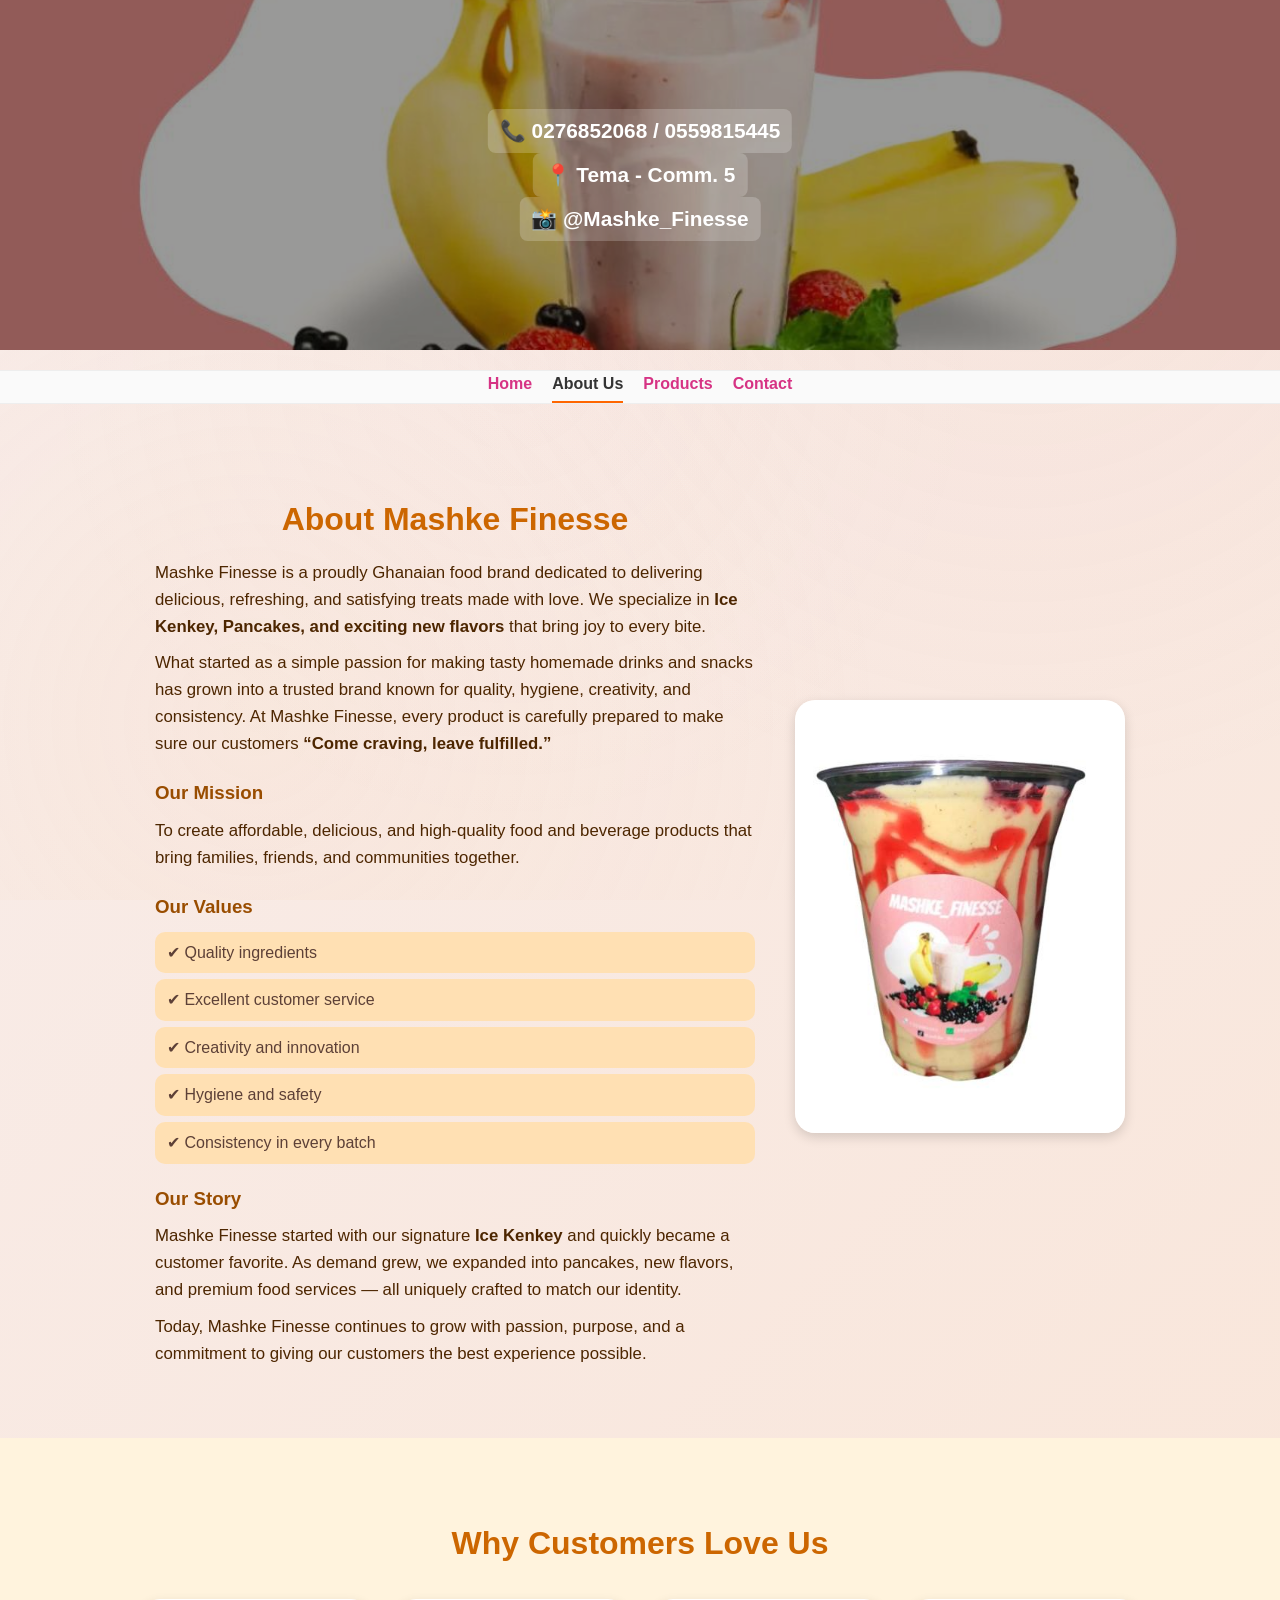
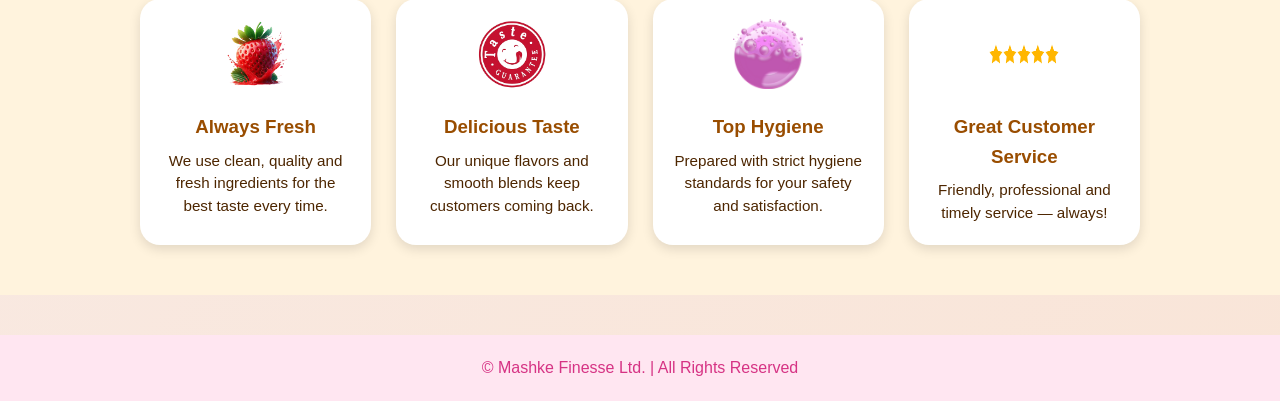
==== about.html @ 1bd8deb0 "Initial commit" ====
<!DOCTYPE html>
<html lang="en">
<head>
    <meta charset="UTF-8">
    <meta name="viewport" content="width=device-width, initial-scale=1.0">
    <title>About Us | Mashke Finesse</title>

    <link rel="stylesheet" href="style.css">
</head>

<body>

    <!-- HEADER -->
  <section class="about-banner">
    <img src="./assets/logo.jpg.jpeg" alt="Fresh Berries" class="banner-img">

    <div class="banner-overlay"></div>

    <div class="banner-content">
        <p class="contact-line">
            <span>📞 0276852068 / 0559815445</span>
        </p>
        <p class="contact-line">
            <span>📍 Tema - Comm. 5</span>
        </p>
        <p class="contact-line">
            <span>📸 @Mashke_Finesse</span>
        </p>
    </div>
</section>


    <!-- NAVIGATION -->
   <nav class="sub-nav">
    <a href="index.html">Home</a>
    <a href="about.html" class="active">About Us</a>
    <a href="products.html">Products</a>
    <a href="contact.html">Contact</a>
</nav>

    <!-- ABOUT SECTION -->
    <section class="about-container">
        <div class="about-content">
            <h2>About Mashke Finesse</h2>
            <p>
                Mashke Finesse is a proudly Ghanaian food brand dedicated to delivering 
                delicious, refreshing, and satisfying treats made with love. We specialize in 
                <strong>Ice Kenkey, Pancakes, and exciting new flavors</strong> that bring joy to every bite.
            </p>

            <p>
                What started as a simple passion for making tasty homemade drinks and snacks 
                has grown into a trusted brand known for quality, hygiene, creativity, and 
                consistency. At Mashke Finesse, every product is carefully prepared to make 
                sure our customers <strong>“Come craving, leave fulfilled.”</strong>
            </p>

            <h3>Our Mission</h3>
            <p>
                To create affordable, delicious, and high-quality food and beverage products 
                that bring families, friends, and communities together.
            </p>

            <h3>Our Values</h3>
            <ul class="value-list">
                <li>✔ Quality ingredients</li>
                <li>✔ Excellent customer service</li>
                <li>✔ Creativity and innovation</li>
                <li>✔ Hygiene and safety</li>
                <li>✔ Consistency in every batch</li>
            </ul>

            <h3>Our Story</h3>
            <p>
                Mashke Finesse started with our signature <strong>Ice Kenkey</strong> and quickly became 
                a customer favorite. As demand grew, we expanded into pancakes, new flavors, and 
                premium food services — all uniquely crafted to match our identity.
            </p>

            <p>
                Today, Mashke Finesse continues to grow with passion, purpose, and a commitment 
                to giving our customers the best experience possible.
            </p>
        </div>

        <div class="about-image">
            <img src="./assets/WhatsApp Image 2025-11-27 at 10.27.21 AM.jpeg" alt="Mashke Finesse Products">
        </div>
    </section>
    <!-- WHY CUSTOMERS LOVE US SECTION -->
<section class="love-us-section">
    <h2>Why Customers Love Us</h2>

    <div class="love-grid">

        <div class="love-card">
            <img src="./assets/ai-generated-8579206_1280-removebg-preview.png" alt="Fresh Ingredients">
            <h3>Always Fresh</h3>
            <p>We use clean, quality and fresh ingredients for the best taste every time.</p>
        </div>

        <div class="love-card">
            <img src="./assets/taste-removebg-preview.png" alt="Amazing Taste">
            <h3>Delicious Taste</h3>
            <p>Our unique flavors and smooth blends keep customers coming back.</p>
        </div>

        <div class="love-card">
            <img src="./assets/bubbles-2523011_1280.png" alt="Hygiene">
            <h3>Top Hygiene</h3>
            <p>Prepared with strict hygiene standards for your safety and satisfaction.</p>
        </div>

        <div class="love-card">
            <img src="./assets/five-stars-7292866_1280.png" alt="Good Service">
            <h3>Great Customer Service</h3>
            <p>Friendly, professional and timely service — always!</p>
        </div>

    </div>
</section>


    <!-- FOOTER -->
    <footer>
        &copy; Mashke Finesse Ltd. | All Rights Reserved
    </footer>

</body>
</html>
---- style.css ----
/* GENERAL RESET */
* {
    margin: 0;
    padding: 0;
    box-sizing: border-box;
    font-family: "Poppins", sans-serif;
}
body {
    background: #fff5f8;
    color: #333;
}

h2 {
    text-align: center;
    margin: 30px 0 20px;
    color: #d63384;
}

/* ======================
   HEADER
====================== */
.top-header {
    display: flex;
    justify-content: space-between;
    align-items: center;
    padding: 15px 5%;
    background: #fff;
    box-shadow: 0 2px 10px rgba(0,0,0,0.08);
}

.logo-area {
    display: flex;
    align-items: center;
    gap: 10px;
}

.logo {
    width: 55px;
    height: 55px;
    border-radius: 50%;
}

.top-header h1 {
    color: #d63384;
    font-size: 22px;
    font-weight: bold;
}

.search-area input {
    width: 250px;
    padding: 10px;
    border-radius: 20px;
    border: 1px solid #ffb6d9;
    background: #ffe6f1;
}

.cart-btn {
    font-size: 20px;
    background: #ffb6d9;
    padding: 8px 15px;
    border-radius: 20px;
    color: rgb(245, 238, 238);
    text-decoration: none;
}

/* ======================
   NAVIGATION
====================== */
.nav {
    display: flex;
    justify-content: center;
    gap: 25px;
    padding: 12px;
    background: #ffe6f1;
}

.nav a {
    text-decoration: none;
    font-weight: 500;
    color: #d63384;
    transition: 0.3s;
}

.nav a.active, .nav a:hover {
    font-weight: bold;
    color: #ff8000;
}

/* ======================
   HERO SECTION
====================== */
.hero {
    background: linear-gradient(to right, #ffb6d9, #ffd6e9);
    padding: 60px 5%;
    text-align: center;
    color: white;
    border-radius: 12px;
    margin: 20px 5%;
}

.hero h2 {
    font-size: 32px;
    margin-bottom: 10px;
}

.hero p {
    font-size: 18px;
    margin-bottom: 20px;
}

.btn-primary {
    display: inline-block;
    background: #04b654;
    color: #fff;
    padding: 10px 20px;
    border-radius: 25px;
    text-decoration: none;
    font-size: 16px;
    transition: 0.3s;
}

.btn-primary:hover {
    background: #048339;
}

/* ======================
   SLIDER
====================== */
.slider-section {
    margin: 40px auto;
    width: 90%;
    max-width: 900px;   
}

.swiper {
    height: 350px;     
}

.swiper-slide img {
    width: 100%;
    height: 100%;       /* image fits inside the slider */
    border-radius: 20px;
    object-fit: contain;
    background: white;   
    transition: transform 0.3s;
}

.swiper-slide img:hover {
    transform: scale(1.05);
}


/* ======================
   CATEGORY CARDS
====================== */
.categories .cat-grid {
    display: grid;
    grid-template-columns: repeat(auto-fit, minmax(120px, 1fr));
    gap: 15px;
    padding: 20px 5%;
}

.cat-card {
    background: white;
    padding: 20px;
    border-radius: 20px;
    box-shadow: 0 2px 8px rgba(0,0,0,0.1);
    text-align: center;
    color: #d63384;
    font-weight: bold;
    transition: 0.3s;
    cursor: pointer;
}

.cat-card:hover {
    transform: translateY(-5px);
    box-shadow: 0 6px 18px rgba(0,0,0,0.15);
}

/* ======================
   FEATURED PRODUCTS
====================== */
.products-grid {
    display: grid;
    grid-template-columns: repeat(auto-fit, minmax(180px, 1fr));
    gap: 25px;
    padding: 20px 5%;
}

.product-card {
    background: white;
    border-radius: 20px;
    padding: 15px;
    text-align: center;
    box-shadow: 0 2px 10px rgba(0,0,0,0.1);
    transition: transform 0.3s, box-shadow 0.3s;
}

.product-card:hover {
    transform: translateY(-5px);
    box-shadow: 0 6px 18px rgba(0,0,0,0.15);
}

.product-card h3 {
    color: #cc6600;
    margin: 10px 0;
}

.price {
    display: inline-block;
    padding: 8px 15px;
    background: #ffb84d;
    color: #4d2600;
    font-weight: 600;
    border-radius: 20px;
    margin-top: 8px;
}

.add-cart {
    margin-top: 12px;
    padding: 10px 15px;
    width: 100%;
    background: #ff279a;
    color: white;
    border: none;
    border-radius: 12px;
    cursor: pointer;
    transition: 0.3s;
}

.add-cart:hover {
    background: #e22288;
}

/* ======================
   FOOTER
====================== */
footer {
    text-align: center;
    padding: 20px;
    background: #ffe6f1;
    color: #d63384;
    margin-top: 40px;
}

/* ======================
   PRODUCTS PAGE CSS
====================== */

/* Page Title */
.page-title {
    text-align: center;
    padding: 40px 10px;
}

.page-title h2 {
    font-size: 2.2rem;
    color: #d63384;
    margin-bottom: 15px;
}

/* Product Hero Section */
.product-hero {
    text-align: center;
    padding: 40px 20px;
    background: #ffeac7;
    border-radius: 12px;
    margin: 20px 5%;
}

.product-hero h2 {
    font-size: 2rem;
    color: #cc6600;
}

.product-hero p {
    margin-top: 10px;
    color: #4d2600;
    font-size: 1.1rem;
}

/* Filter Section */
.filter-section {
    text-align: center;
    padding: 20px 5%;
}

.filter-btn {
    background: #ffd08a;
    border: none;
    padding: 10px 18px;
    border-radius: 20px;
    margin: 5px;
    font-weight: 600;
    cursor: pointer;
    transition: 0.3s;
}

.filter-btn:hover {
    background: #ffb84d;
}

.filter-btn.active {
    background: #ff9800;
    color: white;
}

/* Product Grid */
.products-grid {
    padding: 40px 5%;
    display: grid;
    grid-template-columns: repeat(auto-fit, minmax(230px, 1fr));
    gap: 30px;
    max-width: 1100px;
    margin: 0 auto;
}

.product-card {
    background: white;
    padding: 20px;
    border-radius: 20px;
    text-align: center;
    box-shadow: 0 4px 12px rgba(0,0,0,0.12);
    transition: transform 0.3s, box-shadow 0.3s;
}

.product-card:hover {
    transform: translateY(-8px);
    box-shadow: 0 6px 20px rgba(0,0,0,0.17);
}

.product-card img {
    width: 100%;
    height: 180px;
    object-fit: cover;
    border-radius: 15px;
    margin-bottom: 10px;
}

.product-card h3 {
    margin: 12px 0;
    color: #cc6600;
}

.product-card p {
    color: #4d2600;
    font-size: 0.95rem;
    line-height: 1.5;
}

.price {
    display: inline-block;
    margin-top: 10px;
    padding: 8px 15px;
    background: #ffb84d;
    border-radius: 20px;
    color: #4d2600;
    font-weight: 600;
}

.add-cart {
    margin-top: 12px;
    padding: 10px 15px;
    width: 100%;
    background: #ff279a;
    color: white;
    border: none;
    border-radius: 12px;
    cursor: pointer;
    transition: 0.3s;
}

.add-cart:hover {
    background: #e22288;
}

/* Responsive */
@media (max-width: 768px) {
    .products-grid {
        grid-template-columns: repeat(auto-fit, minmax(150px, 1fr));
    }

    .filter-btn {
        padding: 8px 14px;
    }

    .product-hero {
        padding: 30px 10px;
    }
}

/* ABOUT PAGE */
.about-container {
    padding: 40px 20px;
    display: flex;
    flex-wrap: wrap;
    align-items: center;
    justify-content: center;
    gap: 40px;
}

.about-content {
    max-width: 600px;
}

.about-content h2 {
    font-size: 2rem;
    color: #cc6600;
    margin-bottom: 15px;
}

.about-content h3 {
    margin-top: 20px;
    color: #994d00;
}

.about-content p {
    margin: 10px 0;
    line-height: 1.6;
    color: #4d2600;
    font-size: 1.05rem;
}

.value-list {
    list-style: none;
    margin: 10px 0 20px;
}

.value-list li {
    background: #ffe0b3;
    padding: 8px 12px;
    border-radius: 10px;
    margin: 6px 0;
    font-weight: 500;
}

.about-image img {
    width: 330px;
    border-radius: 20px;
    box-shadow: 0 4px 12px rgba(0,0,0,0.15);
}

@media (max-width: 768px) {
    .about-container {
        flex-direction: column;
        text-align: center;
    }

    .about-image img {
        width: 90%;
    }
}

/* Active Navigation */
nav ul li a.active {
    color: #e67e22;
    border-bottom: 2px solid #e67e22;
    padding-bottom: 3px;
}
/* WHY CUSTOMERS LOVE US */
.love-us-section {
    text-align: center;
    padding: 50px 20px;
    background: #fff3dd;
    margin-top: 20px;
}

.love-us-section h2 {
    font-size: 2rem;
    color: #cc6600;
    margin-bottom: 30px;
}

.love-grid {
    display: grid;
    grid-template-columns: repeat(auto-fit, minmax(220px, 1fr));
    gap: 25px;
    max-width: 1000px;
    margin: 0 auto;
}

.love-card {
    background: white;
    padding: 20px;
    border-radius: 20px;
    box-shadow: 0 4px 12px rgba(0,0,0,0.12);
    transition: 0.3s ease;
}

.love-card:hover {
    transform: translateY(-8px);
    box-shadow: 0 6px 18px rgba(0,0,0,0.15);
}

.love-card img {
    width: 70px;
    height: 70px;
    margin-bottom: 15px;
}

.love-card h3 {
    color: #994d00;
    margin-bottom: 8px;
}

.love-card p {
    color: #4d2600;
    font-size: 0.95rem;
    line-height: 1.5;
}

@media (max-width: 768px) {
    .love-card {
        padding: 18px;
    }
}
/* PRODUCTS PAGE */
.product-hero {
    text-align: center;
    padding: 40px 20px;
    background: #ffeac7;
}

.product-hero h2 {
    font-size: 2rem;
    color: #cc6600;
}

.product-hero p {
    margin-top: 10px;
    color: #4d2600;
    font-size: 1.1rem;
}

.product-card {
    background: white;
    padding: 20px;
    border-radius: 20px;
    text-align: center;
    box-shadow: 0 4px 12px rgba(0,0,0,0.12);
    transition: 0.3s ease;
}

.product-card:hover {
    transform: translateY(-8px);
    box-shadow: 0 6px 20px rgba(0,0,0,0.17);
}

.product-card img {
    width: 100%;
    height: 180px;
    object-fit: cover;
    border-radius: 15px;
}

.product-card h3 {
    margin: 12px 0;
    color: #cc6600;
}

.product-card p {
    color: #4d2600;
    font-size: 0.95rem;
    line-height: 1.5;
}

.price {
    display: inline-block;
    margin-top: 12px;
    padding: 8px 15px;
    background: #ffb84d;
    border-radius: 20px;
    color: #4d2600;
    font-weight: 600;
}
/* FILTER SECTION */
.filter-section {
    text-align: center;
    padding: 20px;
}

.filter-btn {
    background: #ffd08a;
    border: none;
    padding: 10px 18px;
    border-radius: 20px;
    margin: 5px;
    font-weight: 600;
    cursor: pointer;
    transition: 0.3s;
}

.filter-btn:hover {
    background: #ffb84d;
}

.filter-btn.active {
    background: #ff9800;
    color: white;
}

/* ORDER BUTTON */
.order-btn {
    display: inline-block;
    margin-top: 15px;
    padding: 10px 15px;
    background: #25D366;
    color: white;
    font-weight: 600;
    text-decoration: none;
    border-radius: 20px;
    transition: 0.3s ease;
}

.order-btn:hover {
    background: #1da851;
}
/* Page Title */
.page-title {
    text-align: center;
    padding: 40px 10px;
}

.page-title h2 {
    font-size: 2.2rem;
    margin-bottom: 10px;
}

/* Product Sections */
.product-section {
    width: 90%;
    max-width: 1000px;
    margin: 40px auto;
}

.product-section h3 {
    text-align: center;
    margin-bottom: 25px;
    font-size: 1.8rem;
}

/* Grid */
.product-grid {
    display: grid;
    grid-template-columns: repeat(auto-fit, minmax(220px, 1fr));
    gap: 25px;
}

/* Product Card */
.product-card {
    background: white;
    border-radius: 12px;
    padding: 15px;
    text-align: center;
    box-shadow: 0 4px 10px rgba(0,0,0,0.1);
    transition: transform .2s ease;
}

.product-card:hover {
    transform: translateY(-8px);
}

.product-card img {
    width: 100%;
    border-radius: 10px;
    height: 200px;
    object-fit: cover;
}

/* Coming Soon */
.future {
    text-align: center;
}

.future ul {
    list-style: none;
    padding: 0;
}

.future li {
    font-size: 1.1rem;
    margin: 5px 0;
}
/* Contact Page */
/* CONTACT PAGE HEADER — LOGO SECTION */
.logo-section {
    display: flex;
    align-items: center;
    justify-content: center;
    gap: 15px;
    padding: 25px 0 15px;
    background: #fff;
}

.logo-section img.round-photo {
    width: 65px;
    height: 65px;
    border-radius: 50%;
    object-fit: cover;
    border: 2px solid #e67e22;  /* soft orange border */
}

.logo-section h1 {
    font-size: 28px;
    font-weight: 700;
    color: #333;
    letter-spacing: 1px;
    text-transform: uppercase;
    margin: 0;
}

/* NAVIGATION */
nav {
    background: #fafafa;
    border-top: 1px solid #eee;
    border-bottom: 1px solid #eee;
}

nav ul {
    display: flex;
    justify-content: center;
    gap: 30px;
    list-style: none;
    padding: 12px 0;
    margin: 0;
}

nav ul li a {
    text-decoration: none;
    font-size: 16px;
    font-weight: 600;
    color: #555;
    transition: 0.3s ease;
}

/* Hover */
nav ul li a:hover {
    color: #e67e22;
}

/* Active link (contact page) */
.contact-header {
    text-align: center;
    padding: 40px 20px;
}

.contact-header h2 {
    font-size: 2rem;
}

.contact-container {
    width: 90%;
    max-width: 1000px;
    margin: auto;
    display: grid;
    grid-template-columns: repeat(auto-fit, minmax(300px, 1fr));
    gap: 30px;
    padding: 20px 0;
}

.contact-info {
    background: #fff;
    padding: 20px;
    border-radius: 12px;
    box-shadow: 0 4px 10px rgba(0,0,0,0.08);
}

.contact-info h3 {
    margin-bottom: 15px;
}

.contact-info p {
    margin: 8px 0;
}

/* Contact Form */
.contact-form {
    background: #fff;
    padding: 20px;
    border-radius: 12px;
    box-shadow: 0 4px 10px rgba(0,0,0,0.08);
}

.contact-hero {
    text-align: center;
    font-size: 1rem;
    margin-bottom: 20px;
    font-weight: 600;
}


.contact-form form input,
.contact-form form textarea {
    width: 100%;
    padding: 12px;
    margin-bottom: 15px;
    border-radius: 8px;
    border: 1px solid #ddd;
    font-size: 1rem;
}

.contact-form textarea {
    height: 120px;
    resize: none;
}

.contact-form button {
    background: #ff9f43;
    border: none;
    padding: 12px 20px;
    width: 100%;
    border-radius: 8px;
    font-size: 1.1rem;
    color: white;
    cursor: pointer;
    transition: .3s ease;
}

.contact-form button:hover {
    background: #ff7f00;
}

/* Map */
.map-section img {
    width: 90%;
    max-width: 800px;
    border-radius: 12px;
    box-shadow: 0 4px 10px rgba(0,0,0,0.1);
}

/* Map */
/* MAP SECTION */
/* MAP SECTION STYLES */
.map-section {
    padding: 50px 20px;
    background-color: #f9f9f9;
    text-align: center;
}

.map-section h2 {
    font-size: 2rem;
    margin-bottom: 30px;
    color: #1a1a1a;
}

.map-container {
    display: flex;
    flex-wrap: wrap;
    justify-content: center;
    gap: 20px;
    align-items: flex-start;
}

.map-wrapper {
    flex: 1 1 600px;
    min-width: 300px;
    max-width: 700px;
    height: 450px;
    border: 2px solid #FFD700; /* your brand color */
    border-radius: 10px;
    overflow: hidden;
}

.map-wrapper iframe {
    width: 100%;
    height: 100%;
    border: 0;
}

.map-info {
    flex: 1 1 250px;
    min-width: 200px;
    text-align: left;
}

.map-info p {
    font-size: 1.1rem;
    margin-bottom: 15px;
}

.directions-btn {
    display: inline-block;
    padding: 12px 25px;
    background-color: #FFD700; /* brand color */
    color: #000;
    text-decoration: none;
    font-weight: bold;
    border-radius: 8px;
    transition: background-color 0.3s ease;
}

.directions-btn:hover {
    background-color: #e6b800;
}

/* MOBILE ADJUSTMENTS */
@media (max-width: 768px) {
    .map-container {
        flex-direction: column;
        align-items: center;
    }

    .map-info {
        text-align: center;
    }
}

/* Footer Social Icons */
.footer-container {
    display: flex;
    justify-content: space-between;
    align-items: center;
    padding: 15px 20px;
    flex-wrap: wrap;
}

.social-icons {
    display: flex;
    gap: 15px;
}

.social-icons a {
    display: flex;
    align-items: center;
    justify-content: center;
    width: 38px;
    height: 38px;
    background: #fff;
    border-radius: 50%;
    box-shadow: 0px 2px 6px rgba(0,0,0,0.15);
    transition: 0.3s ease;
}

.social-icons a img {
    width: 20px;
    height: 20px;
    object-fit: contain;
}

/* Hover Effects */
.social-icons a:hover {
    transform: translateY(-4px);
    box-shadow: 0px 4px 12px rgba(0,0,0,0.2);
}
.order-page {
    max-width: 1200px;
    margin: auto;
    padding: 30px;
}

.order-title {
    text-align: center;
    font-size: 2rem;
    margin-bottom: 20px;
}
.product-card {
    background: #fff;
    padding: 15px;
    border-radius: 15px;
    text-align: center;
    box-shadow: 0 4px 10px rgba(0,0,0,0.1);
    transition: 0.3s;
}

.product-card:hover {
    transform: translateY(-5px);
}

.product-card img {
    width: 100%;
    height: 180px;
    object-fit: contain;
}

.price {
    font-weight: bold;
    margin: 10px 0;
}

.add-btn {
    padding: 10px;
    width: 100%;
    background: #ff279a; /* brand pink */
    color: white;
    border: none;
    border-radius: 8px;
    cursor: pointer;
}

.add-btn:hover {
    background: #e22288;
}

/* Cart */
body {
    font-family: Arial, sans-serif;
    margin: 0;
    padding: 0;
    background: #f9f9f9;
}

.top-header {
    display: flex;
    justify-content: space-between;
    align-items: center;
    padding: 10px 20px;
    background: #fff;
    box-shadow: 0 2px 5px rgba(0,0,0,0.1);
}

.logo-area1{
    display: flex;
    align-items: center;
    gap: 10px;
}
.logo-area1 h1 {
    font-size: 22px;
    font-weight: 700;
    color: #d63384;
}

.btn-primary {
    background: #4CAF50;
    color: white;
    padding: 8px 16px;
    text-decoration: none;
    border-radius: 5px;
    transition: 0.3s;
}

.btn-primary:hover {
    background: #45a049;
}

.cart-section {
    max-width: 800px;
    margin: 30px auto;
    background: #fff;
    padding: 20px;
    border-radius: 8px;
}

.cart-item {
    display: flex;
    align-items: center;
    margin-bottom: 15px;
    border-bottom: 1px solid #ddd;
    padding-bottom: 10px;
}

.cart-item img {
    width: 100px;
    border-radius: 5px;
}

.cart-item-details {
    flex: 1;
    margin-left: 15px;
}

.cart-item-details h4 {
    margin: 0 0 5px 0;
}

.quantity-controls {
    display: flex;
    align-items: center;
    gap: 10px;
    margin: 10px 0;
}

.quantity-controls button {
    padding: 5px 10px;
    cursor: pointer;
}

.remove {
    background: #f44336;
    color: white;
    border: none;
    padding: 5px 10px;
    border-radius: 5px;
    cursor: pointer;
}

.remove:hover {
    background: #d32f2f;
}

.cart-total {
    text-align: right;
    margin-top: 20px;
}
.about-banner {
    position: relative;
    width: 100%;
    height: 350px;
    overflow: hidden;
}

.banner-img {
    width: 100%;
    height: 100%;
    object-fit: cover;
}

.banner-overlay {
    position: absolute;
    top: 0;
    left: 0;
    width: 100%;
    height: 100%;
    background: rgba(0,0,0,0.4); 
}

.banner-content {
    position: absolute;
    top: 50%;
    left: 50%;
    transform: translate(-50%, -50%);
    color: white;
    text-align: center;
    font-size: 1.3rem;
    font-weight: 600;
    line-height: 2rem;
}

.banner-content span {
    background: rgba(255,255,255,0.2);
    padding: 6px 12px;
    border-radius: 8px;
    display: inline-block;
}
.sub-nav {
    display: flex;
    justify-content: center;
    gap: 20px;
    margin: 20px 0;
}

.sub-nav a {
    text-decoration: none;
    color: #d63384;
    font-weight: 600;
    padding-bottom: 4px;
    border-bottom: 2px solid transparent;
    transition: 0.3s;
}

.sub-nav a:hover, 
.sub-nav .active {
    border-bottom: 2px solid #ff6600;
    color: #333;
}
/* style.css */
:root {
    --powder-blush: #e8a598ff;
    --powder-blush-2: #ffb5a7ff;
    --powder-blush-3: #fec5bbff;
    --almond-silk: #fcd5ceff;
    --soft-blush: #fae1ddff;
    --seashell: #f8edebff;
    --powder-petal: #f9e5d8ff;
    --powder-petal-2: #f9dcc4ff;
    --soft-apricot: #fcd2afff;
    --peach-glow: #fec89aff;
    --text-dark: #5d4037;
    --text-medium: #8d6e63;
    --text-light: #a1887f;
    --shadow-light: rgba(232, 165, 152, 0.1);
    --shadow-medium: rgba(232, 165, 152, 0.2);
    --shadow-dark: rgba(232, 165, 152, 0.3);
}

* {
    margin: 0;
    padding: 0;
    box-sizing: border-box;
}

body {
    font-family: 'Inter', sans-serif;
    background: linear-gradient(135deg, var(--seashell) 0%, var(--powder-petal) 100%);
    color: var(--text-dark);
    line-height: 1.6;
    min-height: 100vh;
    position: relative;
    overflow-x: hidden;
}

body::before {
    content: '';
    position: fixed;
    top: 0;
    left: 0;
    right: 0;
    bottom: 0;
    background: 
        radial-gradient(circle at 20% 80%, rgba(254, 202, 154, 0.1) 0%, transparent 50%),
        radial-gradient(circle at 80% 20%, rgba(232, 165, 152, 0.08) 0%, transparent 50%),
        radial-gradient(circle at 40% 40%, rgba(250, 225, 221, 0.05) 0%, transparent 50%);
    pointer-events: none;
    z-index: -1;
}

/* Header Styles */
.header {
    background: linear-gradient(135deg, var(--powder-blush) 0%, var(--powder-blush-2) 100%);
    color: white;
    padding: 1.5rem 2rem;
    box-shadow: 0 4px 20px rgba(0, 0, 0, 0.08);
    text-align: center;
}

.header h1 {
    font-weight: 600;
    font-size: 1.8rem;
    letter-spacing: -0.5px;
    text-shadow: 0 2px 4px rgba(0, 0, 0, 0.1);
}

/* Main Cart Container */
.cart-page {
    max-width: 800px;
    margin: 3rem auto;
    padding: 0 2rem;
    position: relative;
}

/* Continue Shopping Link */
.back-to-shop {
    display: inline-flex;
    align-items: center;
    gap: 0.5rem;
    color: var(--text-medium);
    text-decoration: none;
    font-weight: 500;
    margin-bottom: 2rem;
    padding: 0.75rem 1.5rem;
    border-radius: 50px;
    transition: all 0.3s ease;
    background: rgba(255, 255, 255, 0.95);
    box-shadow: 0 2px 15px var(--shadow-light);
    border: 1px solid rgba(232, 165, 152, 0.2);
    backdrop-filter: blur(10px);
}

.back-to-shop:hover {
    color: var(--powder-blush);
    background: white;
    transform: translateX(-5px);
    box-shadow: 0 4px 20px var(--shadow-medium);
    border-color: var(--powder-blush-3);
}

.back-to-shop::before {
    content: "←";
    font-size: 1.1rem;
    color: var(--powder-blush);
    font-weight: 600;
}

/* Cart Header */
.cart-header {
    text-align: center;
    margin-bottom: 3rem;
    position: relative;
}

.cart-header h2 {
    font-size: 2.2rem;
    font-weight: 600;
    margin-bottom: 1rem;
    color: var(--text-dark);
    background: linear-gradient(135deg, var(--text-dark) 0%, var(--powder-blush) 100%);
    -webkit-background-clip: text;
    -webkit-text-fill-color: transparent;
    background-clip: text;
}

.cart-status {
    display: inline-flex;
    align-items: center;
    gap: 0.5rem;
    background: rgba(255, 255, 255, 0.9);
    padding: 0.6rem 1.5rem;
    border-radius: 50px;
    font-size: 0.95rem;
    font-weight: 500;
    color: var(--powder-blush);
    border: 1px solid rgba(232, 165, 152, 0.3);
    backdrop-filter: blur(5px);
}

.cart-status::before {
    content: "📌";
    font-size: 1rem;
}

/* Separator */
.cart-header::after {
    content: "";
    display: block;
    width: 150px;
    height: 2px;
    background: linear-gradient(90deg, transparent, var(--powder-blush-3), transparent);
    margin: 2rem auto 0;
}

/* Empty Cart State */
.empty-cart-state {
    background: rgba(255, 255, 255, 0.95);
    border-radius: 20px;
    padding: 4rem 3rem;
    text-align: center;
    box-shadow: 0 8px 40px var(--shadow-light);
    margin: 3rem 0;
    border: 1px solid rgba(232, 165, 152, 0.15);
    backdrop-filter: blur(10px);
    animation: fadeIn 0.8s ease;
}

.empty-cart-icon {
    width: 100px;
    height: 100px;
    background: linear-gradient(135deg, var(--soft-blush) 0%, var(--powder-blush-3) 100%);
    border-radius: 50%;
    display: flex;
    align-items: center;
    justify-content: center;
    margin: 0 auto 2rem;
    box-shadow: 0 8px 25px rgba(232, 165, 152, 0.25);
}

.empty-cart-icon i {
    font-size: 2.5rem;
    color: white;
    filter: drop-shadow(0 2px 4px rgba(0, 0, 0, 0.1));
}

.empty-cart-state h3 {
    font-size: 1.8rem;
    font-weight: 600;
    margin-bottom: 1rem;
    color: var(--text-dark);
}

.empty-cart-state p {
    color: var(--text-medium);
    max-width: 400px;
    margin: 0 auto 3rem;
    font-size: 1.05rem;
    line-height: 1.7;
}

/* Total Container */
.total-container {
    background: rgba(255, 255, 255, 0.95);
    padding: 2rem 2.5rem;
    border-radius: 20px;
    margin: 2.5rem 0;
    box-shadow: 0 8px 30px var(--shadow-light);
    border: 1px solid rgba(232, 165, 152, 0.15);
    backdrop-filter: blur(10px);
    display: flex;
    justify-content: space-between;
    align-items: center;
    position: relative;
    overflow: hidden;
}

.total-container::before {
    content: "";
    position: absolute;
    top: 0;
    left: 0;
    width: 5px;
    height: 100%;
    background: linear-gradient(to bottom, var(--powder-blush), var(--soft-apricot));
}

.total-label {
    font-size: 1.2rem;
    color: var(--text-medium);
    font-weight: 500;
}

.total-amount {
    font-size: 2.5rem;
    font-weight: 700;
    color: var(--powder-blush);
    display: flex;
    align-items: baseline;
    text-shadow: 0 2px 4px rgba(0, 0, 0, 0.05);
}

.total-amount::before {
    content: "GHS ";
    font-size: 1.5rem;
    font-weight: 500;
    color: var(--text-light);
    margin-right: 0.3rem;
}

.total-amount span {
    font-size: 1.5rem;
    color: var(--text-light);
    font-weight: 400;
}

/* Checkout Button */
.checkout-btn-container {
    margin: 2.5rem 0;
}

.checkout-btn {
    width: 100%;
    background: linear-gradient(135deg, var(--powder-blush) 0%, var(--soft-apricot) 100%);
    color: white;
    border: none;
    padding: 1.5rem;
    font-size: 1.1rem;
    font-weight: 600;
    border-radius: 15px;
    cursor: pointer;
    transition: all 0.4s cubic-bezier(0.175, 0.885, 0.32, 1.275);
    display: flex;
    align-items: center;
    justify-content: center;
    gap: 1rem;
    letter-spacing: 0.5px;
    box-shadow: 0 8px 30px rgba(232, 165, 152, 0.3);
    text-shadow: 0 1px 2px rgba(0, 0, 0, 0.1);
    position: relative;
    overflow: hidden;
}

.checkout-btn::before {
    content: '';
    position: absolute;
    top: 0;
    left: -100%;
    width: 100%;
    height: 100%;
    background: linear-gradient(90deg, transparent, rgba(255, 255, 255, 0.3), transparent);
    transition: 0.5s;
}

.checkout-btn:hover::before {
    left: 100%;
}

.checkout-btn:hover {
    transform: translateY(-3px);
    box-shadow: 0 12px 40px rgba(232, 165, 152, 0.4);
    background: linear-gradient(135deg, var(--powder-blush-2) 0%, var(--peach-glow) 100%);
}

.checkout-btn:active {
    transform: translateY(-1px);
    box-shadow: 0 4px 20px rgba(232, 165, 152, 0.3);
}

.checkout-btn .icon {
    font-size: 1.3rem;
    transition: transform 0.3s ease;
    display: inline-block;
}

.checkout-btn:hover .icon {
    transform: translateX(6px);
}

/* Brand Watermark */
.brand-watermark {
    text-align: center;
    margin-top: 4rem;
    padding-top: 2.5rem;
    color: var(--powder-blush-3);
    font-size: 1.1rem;
    font-weight: 300;
    letter-spacing: 3px;
    position: relative;
    opacity: 0.8;
    text-transform: uppercase;
}

.brand-watermark::before {
    content: "";
    position: absolute;
    top: 0;
    left: 50%;
    transform: translateX(-50%);
    width: 120px;
    height: 2px;
    background: linear-gradient(90deg, transparent, var(--powder-blush-3), transparent);
}

/* Animation */
@keyframes fadeIn {
    from {
        opacity: 0;
        transform: translateY(30px);
    }
    to {
        opacity: 1;
        transform: translateY(0);
    }
}

/* Responsive Design */
@media (max-width: 768px) {
    .cart-page {
        padding: 0 1.5rem;
        margin: 2rem auto;
    }
    
    .header {
        padding: 1.25rem 1.5rem;
    }
    
    .header h1 {
        font-size: 1.5rem;
    }
    
    .cart-header h2 {
        font-size: 1.8rem;
    }
    
    .empty-cart-state {
        padding: 3rem 2rem;
        margin: 2rem 0;
        border-radius: 15px;
    }
    
    .empty-cart-icon {
        width: 80px;
        height: 80px;
    }
    
    .empty-cart-icon i {
        font-size: 2rem;
    }
    
    .empty-cart-state h3 {
        font-size: 1.5rem;
    }
    
    .total-container {
        padding: 1.75rem;
        flex-direction: column;
        gap: 1rem;
        align-items: flex-start;
        border-radius: 15px;
    }
    
    .total-amount {
        font-size: 2rem;
    }
    
    .checkout-btn {
        padding: 1.25rem;
        font-size: 1rem;
        border-radius: 12px;
    }
}

@media (max-width: 480px) {
    .cart-page {
        padding: 0 1rem;
    }
    
    .back-to-shop {
        padding: 0.6rem 1.25rem;
        font-size: 0.95rem;
    }
    
    .cart-header h2 {
        font-size: 1.6rem;
    }
    
    .cart-status {
        padding: 0.5rem 1.25rem;
        font-size: 0.9rem;
    }
    
    .empty-cart-state {
        padding: 2.5rem 1.5rem;
    }
    
    .empty-cart-state p {
        font-size: 1rem;
    }
    
    .total-amount {
        font-size: 1.8rem;
    }
    
    .checkout-btn {
        padding: 1.1rem;
    }
    
    .brand-watermark {
        font-size: 1rem;
        color:#ddd;
        letter-spacing: 2px;
        padding-top: 2rem;
    }
    
    .brand-watermark::before {
        width: 80px;
    }
}

/* Tablet-specific adjustments */
@media (min-width: 769px) and (max-width: 1024px) {
    .cart-page {
        max-width: 700px;
    }
}
/* Cart Items Styles */
.cart-items {
    display: none;
}


.cart-item-image {
    width: 80px;
    height: 80px;
    object-fit: cover;
    border-radius: 10px;
    border: 2px solid var(--almond-silk);
}

.cart-item-details {
    flex: 1;
}

.cart-item-name {
    font-weight: 600;
    color: var(--text-dark);
    margin-bottom: 0.5rem;
    font-size: 1.1rem;
}

.cart-item-price {
    color: var(--powder-blush);
    font-weight: 500;
    font-size: 1.1rem;
}

.quantity-controls {
    display: flex;
    align-items: center;
    gap: 0.75rem;
    background: rgba(255, 255, 255, 0.9);
    padding: 0.5rem 1rem;
    border-radius: 50px;
    border: 1px solid rgba(232, 165, 152, 0.2);
}

.quantity-btn {
    background: var(--soft-blush);
    border: none;
    width: 30px;
    height: 30px;
    border-radius: 50%;
    display: flex;
    align-items: center;
    justify-content: center;
    cursor: pointer;
    color: var(--powder-blush);
    font-size: 1.2rem;
    font-weight: 600;
    transition: all 0.2s ease;
}

.quantity-btn:hover {
    background: var(--powder-blush-2);
    color: white;
    transform: scale(1.1);
}

.quantity-value {
    font-weight: 600;
    color: var(--text-dark);
    min-width: 30px;
    text-align: center;
}

.cart-item-total {
    font-weight: 700;
    color: var(--powder-blush);
    font-size: 1.2rem;
    min-width: 100px;
    text-align: right;
}

.remove-item {
    background: linear-gradient(135deg, #ffb5a7, #fec89a);
    color: white;
    border: none;
    padding: 0.5rem 1.25rem;
    border-radius: 50px;
    cursor: pointer;
    font-weight: 500;
    font-size: 0.9rem;
    transition: all 0.3s ease;
}

.remove-item:hover {
    background: linear-gradient(135deg, #e8a598, #fec89a);
    transform: translateY(-2px);
    box-shadow: 0 4px 15px rgba(232, 165, 152, 0.3);
}

.cart-summary {
    display: flex;
    justify-content: space-between;
    align-items: center;
    padding-top: 2rem;
    margin-top: 2rem;
    border-top: 2px solid rgba(232, 165, 152, 0.2);
}

.cart-subtotal {
    font-size: 1.1rem;
    color: var(--text-medium);
}

.cart-subtotal-value {
    font-size: 1.5rem;
    font-weight: 700;
    color: var(--powder-blush);
    margin-left: 1rem;
}

/* Cart Notification */
.cart-notification {
    position: fixed;
    top: 100px;
    right: 20px;
    background: white;
    padding: 1rem 1.5rem;
    border-radius: 10px;
    box-shadow: 0 10px 30px rgba(0, 0, 0, 0.15);
    display: flex;
    align-items: center;
    gap: 1rem;
    z-index: 1000;
    transform: translateX(150%);
    transition: transform 0.5s cubic-bezier(0.175, 0.885, 0.32, 1.275);
    border-left: 4px solid var(--powder-blush);
    min-width: 300px;
}

.cart-notification.show {
    transform: translateX(0);
}

.cart-notification-icon {
    width: 40px;
    height: 40px;
    background: var(--soft-blush);
    border-radius: 50%;
    display: flex;
    align-items: center;
    justify-content: center;
    color: var(--powder-blush);
    font-size: 1.2rem;
}

.cart-notification-content h4 {
    margin: 0 0 0.25rem 0;
    color: var(--text-dark);
    font-size: 1rem;
}

.cart-notification-content p {
    margin: 0;
    color: var(--text-medium);
    font-size: 0.9rem;
}

/* Cart Item Styles */

/* Cart Summary */
.cart-summary {
    padding: 2rem;
    background: rgba(255, 255, 255, 0.9);
    border-radius: 15px;
    border: 1px solid rgba(232, 165, 152, 0.2);
    margin: 2rem 0;
}

.summary-right {
    text-align: right;
}

.summary-row {
    display: flex;
    justify-content: space-between;
    padding: 0.5rem 0;
    border-bottom: 1px dashed rgba(232, 165, 152, 0.2);
}

.summary-row.total-row {
    border-bottom: none;
    border-top: 2px solid rgba(232, 165, 152, 0.3);
    padding-top: 1rem;
    margin-top: 0.5rem;
    font-weight: 600;
    font-size: 1.2rem;
}

.estimated-total {
    color: var(--powder-blush);
    font-weight: 700;
}

/* Cart Actions */
.cart-actions {
    display: flex;
    gap: 1rem;
    margin: 2rem 0;
    justify-content: center;
}

.btn-secondary {
    background: rgba(255, 255, 255, 0.9);
    color: var(--text-medium);
    border: 1px solid rgba(232, 165, 152, 0.3);
    padding: 0.75rem 1.5rem;
    border-radius: 8px;
    font-weight: 500;
    cursor: pointer;
    display: flex;
    align-items: center;
    gap: 0.5rem;
    transition: all 0.3s ease;
}

.btn-secondary:hover {
    background: white;
    border-color: var(--powder-blush);
    color: var(--powder-blush);
    transform: translateY(-2px);
    box-shadow: 0 4px 12px var(--shadow-light);
}
.total-left {
    display: flex;
    flex-direction: column;
    gap: 1rem;
}

.total-breakdown {
    display: flex;
    flex-direction: column;
    gap: 0.5rem;
}

.breakdown-row {
    display: flex;
    justify-content: space-between;
    color: var(--text-medium);
    font-size: 0.95rem;
}

.total-right {
    text-align: right;
    display: flex;
    flex-direction: column;
    justify-content: center;
    gap: 0.5rem;
}

/* Checkout Section */
.checkout-section {
    display: grid;
    grid-template-columns: 1fr 1fr;
    gap: 3rem;
    background: rgba(255, 255, 255, 0.95);
    padding: 2.5rem;
    border-radius: 20px;
    border: 1px solid rgba(232, 165, 152, 0.15);
    margin: 2rem 0;
}

.checkout-left {
    display: flex;
    flex-direction: column;
    gap: 1.5rem;
}

.secure-checkout {
    display: flex;
    align-items: center;
    gap: 0.75rem;
    color: var(--powder-blush);
    font-weight: 600;
    font-size: 1.1rem;
}

.payment-methods {
    display: flex;
    gap: 1rem;
    font-size: 2rem;
    color: var(--text-light);
    margin: 0.5rem 0;
}

.checkout-right {
    display: flex;
    flex-direction: column;
    gap: 1rem;
}

/* Responsive Design */
@media (max-width: 768px) {
    .cart-item {
        grid-template-columns: 60px 1fr;
        grid-template-rows: auto auto;
        gap: 1rem;
    }
    
    .cart-item-details {
        grid-column: 2;
    }
    
    .quantity-controls {
        grid-column: 1;
        grid-row: 2;
    }
    
    .cart-item-total {
        grid-column: 2;
        grid-row: 2;
        text-align: right;
    }
    
    .remove-item {
        grid-column: 2;
        grid-row: 1;
        justify-self: end;
    }
    
    .total-container {
        grid-template-columns: 1fr;
        gap: 1.5rem;
        padding: 1.5rem;
    }
    
    .checkout-section {
        grid-template-columns: 1fr;
        gap: 2rem;
        padding: 1.5rem;
    }
    
    .cart-notification {
        top: 80px;
        right: 10px;
        left: 10px;
        min-width: auto;
    }
    .add-to-cart {
    transition: background-color .3s, transform .2s;
}

    .add-to-cart:disabled {
    background-color: #f8c1d4; /* soft pink */
    cursor: not-allowed;
    transform: scale(0.97);
}
/* ======================
   CART PAGE
====================== */

.cart-section {
    width: 90%;
    max-width: 900px;
    margin: 40px auto;
    background: white;
    padding: 25px;
    border-radius: 18px;
    box-shadow: 0 4px 14px rgba(0,0,0,0.08);
}

.cart-section h2 {
    text-align: center;
    color: #d63384;
    margin-bottom: 20px;
    font-size: 1.8rem;
}

/* Fix logo-area1 */
.logo-area1 {
    display: flex;
    align-items: center;
    gap: 12px;
}

.logo-area1 h1 {
    font-size: 22px;
    font-weight: 700;
    color: #d63384;
}

.cart-total {
    margin-top: 25px;
    display: flex;
    justify-content: space-between;
    align-items: center;
}

.cart-total h3 {
    font-size: 1.3rem;
    color: #d63384;
}

#checkout-btn {
    background: #ff279a;
    border: none;
    color: white;
    padding: 10px 18px;
    border-radius: 12px;
    cursor: pointer;
    transition: 0.3s;
}

#checkout-btn:hover {
    background: #d61f7e;
}

/* Empty space for cart items */
#cart-items {
    margin-top: 15px;
    padding: 10px 0;
    min-height: 120px;
    border-top: 1px solid #ffe1ef;
}

/* Back button */
.top-header a.btn-primary {
    background: #ffb6d9;
    color: #333;
    padding: 8px 14px;
    border-radius: 18px;
    text-decoration: none;
    font-size: 15px;
}

.top-header a.btn-primary:hover {
    background: #d78aad;
    color: #fff;
}
.checkout-modal {
    position: fixed;
    top:0; left:0;
    width:100%;
    height:100%;
    display:flex;
    justify-content:center;
    align-items:center;
    background:rgba(0,0,0,0.4);
    backdrop-filter: blur(3px);
    z-index:999;
}

.checkout-modal-content {
    background:white;
    border-radius:14px;
    padding:22px;
    width:90%;
    max-width:360px;
    font-family: Inter, sans-serif;
    animation: pop 0.25s ease;
    border:2px solid #f7bcd9;
    color: #333;
}

.checkout-total {
    margin-top:12px;
    font-weight:600;
    color:#d04e8d;
}

.btn-secondary {
    margin-top:10px;
}
/* ===== CART PAGE ===== */
.cart-header {
    display: flex;
    justify-content: space-between;
    padding: 20px;
    background: #fff;
    border-bottom: 1px solid #eee;
}

.cart-container {
    display: grid;
    grid-template-columns: 2fr 1fr;
    gap: 25px;
    padding: 25px;
}

.cart-items {
    background: #fff;
    padding: 20px;
    border-radius: 10px;
}

.cart-item {
    display: flex;
    gap: 15px;
    padding: 15px 0;
    border-bottom: 1px solid #eee;
}

.cart-item img {
    width: 90px;
    height: 90px;
    object-fit: cover;
    border-radius: 8px;
}

.cart-details h4 {
    margin: 0;
}

.qty-control {
    display: flex;
    align-items: center;
    gap: 10px;
    margin-top: 10px;
}

.qty-control button {
    padding: 5px 10px;
    border-radius: 5px;
    border: 1px solid #ccc;
    cursor: pointer;
}

.cart-right {
    margin-left: auto;
    text-align: right;
}

.item-total {
    font-weight: bold;
}

.remove {
    background: none;
    border: none;
    color: red;
    cursor: pointer;
}

/* ===== SUMMARY ===== */
.cart-summary {
    background: #fff;
    padding: 25px;
    border-radius: 10px;
    height: fit-content;
}

.summary-line {
    display: flex;
    justify-content: space-between;
    margin: 10px 0;
}

.summary-line.total {
    font-size: 1.2rem;
    font-weight: bold;
}

.checkout-btn {
    width: 100%;
    padding: 15px;
    background: #ff7a00;
    color: #fff;
    border: none;
    border-radius: 8px;
    margin-top: 20px;
    font-size: 1rem;
    cursor: pointer;
}

.secure {
    text-align: center;
    font-size: 0.9rem;
    margin-top: 10px;
    color: #666;
}

.empty-cart {
    text-align: center;
    font-size: 1.1rem;
    color: #777;
}

/* ===== MOBILE ===== */
@media (max-width: 768px) {
    .cart-container {
        grid-template-columns: 1fr;
    }
}
/* Products Page Specific Styles */

/* Page Header */
.page-header {
    padding: 30px 0 20px;
    margin-bottom: 30px;
    text-align: center;
}

.page-header h2 {
    color: var(--dark-color);
    font-size: 32px;
    margin-bottom: 8px;
}

.page-header p {
    color: var(--gray-color);
    font-size: 16px;
}

/* Filter Section */
.filter-section {
    display: flex;
    justify-content: center;
    gap: 10px;
    margin-bottom: 30px;
    flex-wrap: wrap;
}

.filter-btn {
    padding: 10px 20px;
    background-color: white;
    border: 2px solid var(--secondary-color);
    color: var(--secondary-color);
    border-radius: var(--border-radius);
    cursor: pointer;
    font-weight: 600;
    transition: var(--transition);
}

.filter-btn:hover,
.filter-btn.active {
    background-color: var(--secondary-color);
    color: white;
}

/* Products Grid */
.products-grid {
    display: grid;
    grid-template-columns: repeat(auto-fill, minmax(280px, 1fr));
    gap: 30px;
    margin-bottom: 50px;
}

.product-card {
    background-color: white;
    border-radius: var(--border-radius);
    box-shadow: var(--box-shadow);
    overflow: hidden;
    transition: var(--transition);
    padding: 20px;
    text-align: center;
}

.product-card:hover {
    transform: translateY(-5px);
    box-shadow: 0 10px 20px rgba(0, 0, 0, 0.15);
}

.product-card img {
    width: 100%;
    height: 200px;
    object-fit: cover;
    border-radius: var(--border-radius);
    margin-bottom: 15px;
}

.product-card h3 {
    color: var(--dark-color);
    margin-bottom: 10px;
    font-size: 20px;
}

.product-card p {
    color: var(--gray-color);
    font-size: 14px;
    margin-bottom: 15px;
    line-height: 1.4;
}

.price {
    display: block;
    font-size: 22px;
    font-weight: 700;
    color: var(--primary-color);
    margin-bottom: 15px;
}

/* Add to Cart Button */
.btn-primary {
    background-color: var(--primary-color);
    color: white;
    border: none;
    padding: 12px 25px;
    border-radius: var(--border-radius);
    font-weight: 600;
    cursor: pointer;
    transition: var(--transition);
    width: 100%;
    font-size: 16px;
}

.btn-primary:hover {
    background-color: #d32f2f;
    transform: translateY(-2px);
}
}
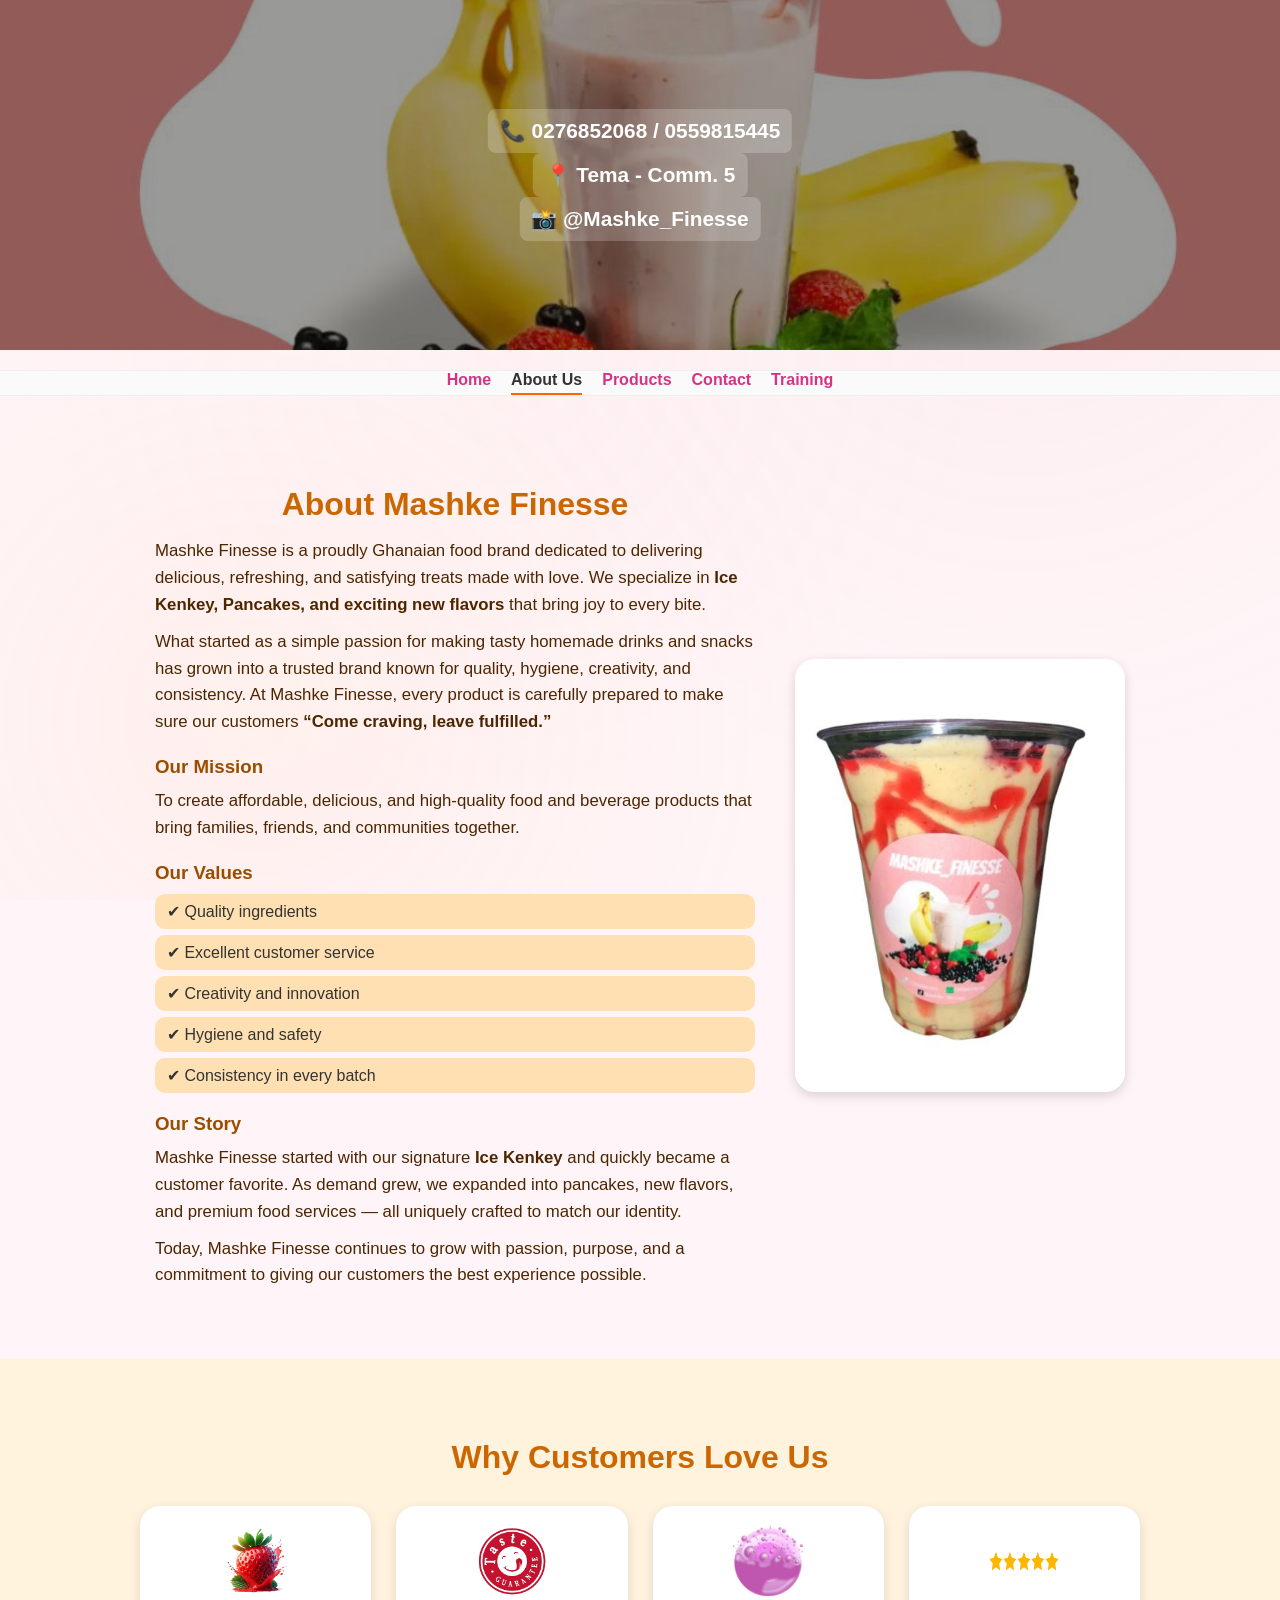
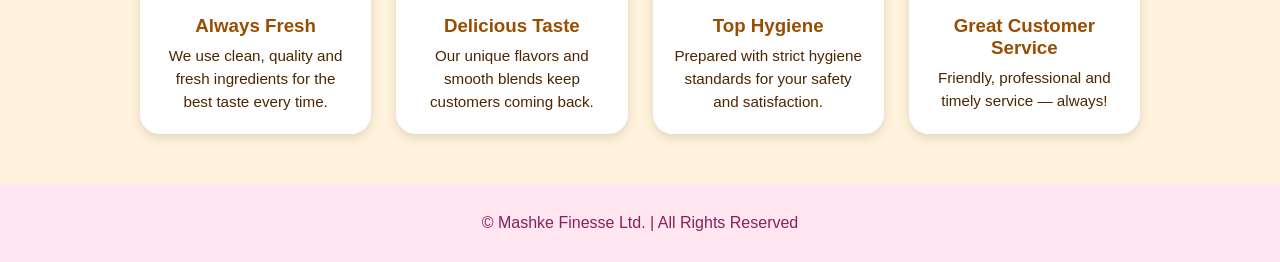
==== commit 33252e5e: "training page added" ====
--- a/about.html
+++ b/about.html
@@ -36,6 +36,7 @@
     <a href="about.html" class="active">About Us</a>
     <a href="products.html">Products</a>
     <a href="contact.html">Contact</a>
+    <a href="./training.html">Training</a>
 </nav>
 
     <!-- ABOUT SECTION -->
--- a/style.css
+++ b/style.css
@@ -16,9 +16,6 @@
     color: #d63384;
 }
 
-/* ======================
-   HEADER
-====================== */
 .top-header {
     display: flex;
     justify-content: space-between;
@@ -59,13 +56,10 @@
     background: #ffb6d9;
     padding: 8px 15px;
     border-radius: 20px;
-    color: rgb(245, 238, 238);
+   color: rgb(60, 40, 40); 
     text-decoration: none;
 }
 
-/* ======================
-   NAVIGATION
-====================== */
 .nav {
     display: flex;
     justify-content: center;
@@ -86,14 +80,11 @@
     color: #ff8000;
 }
 
-/* ======================
-   HERO SECTION
-====================== */
 .hero {
     background: linear-gradient(to right, #ffb6d9, #ffd6e9);
     padding: 60px 5%;
     text-align: center;
-    color: white;
+    color: #333;  
     border-radius: 12px;
     margin: 20px 5%;
 }
@@ -111,7 +102,7 @@
 .btn-primary {
     display: inline-block;
     background: #04b654;
-    color: #fff;
+    color: #333;
     padding: 10px 20px;
     border-radius: 25px;
     text-decoration: none;
@@ -123,9 +114,6 @@
     background: #048339;
 }
 
-/* ======================
-   SLIDER
-====================== */
 .slider-section {
     margin: 40px auto;
     width: 90%;
@@ -149,10 +137,6 @@
     transform: scale(1.05);
 }
 
-
-/* ======================
-   CATEGORY CARDS
-====================== */
 .categories .cat-grid {
     display: grid;
     grid-template-columns: repeat(auto-fit, minmax(120px, 1fr));
@@ -177,45 +161,81 @@
     box-shadow: 0 6px 18px rgba(0,0,0,0.15);
 }
 
-/* ======================
-   FEATURED PRODUCTS
-====================== */
+footer {
+    text-align: center;
+    padding: 20px;
+    background: #ffe6f1;
+    color: #8b1f5a;
+    margin-top: 40px;
+}
+footer {
+    text-align: center;
+}
+
+.footer-container {
+    display: flex;
+    flex-direction: column;
+    align-items: center;
+    justify-content: center;
+    gap: 15px;
+}
+
+.social-icons {
+    display: flex;
+    justify-content: center;
+    gap: 15px;
+}
+
+/* Page Title */
+.page-title {
+    text-align: center;
+    padding: 40px 10px;
+}
+
+.page-title h2 {
+    font-size: 2.2rem;
+    color: #d63384;
+    margin-bottom: 15px;
+}
+/* Filter Section */
+.filter-section {
+    text-align: center;
+    padding: 20px 5%;
+}
+
+.filter-btn {
+    background: #ffd08a;
+    border: none;
+    padding: 10px 18px;
+    border-radius: 20px;
+    margin: 5px;
+    font-weight: 600;
+    cursor: pointer;
+    transition: 0.3s;
+}
+
+.filter-btn:hover {
+    background: #ffb84d;
+}
+
+.filter-btn.active {
+    background: #ff9800;
+    color: white;
+}
+
+/* Product Grid */
 .products-grid {
+    padding: 40px 5%;
     display: grid;
-    grid-template-columns: repeat(auto-fit, minmax(180px, 1fr));
-    gap: 25px;
-    padding: 20px 5%;
-}
-
-.product-card {
-    background: white;
-    border-radius: 20px;
-    padding: 15px;
-    text-align: center;
-    box-shadow: 0 2px 10px rgba(0,0,0,0.1);
-    transition: transform 0.3s, box-shadow 0.3s;
-}
-
+    grid-template-columns: repeat(auto-fit, minmax(230px, 1fr));
+    gap: 30px;
+    max-width: 1100px;
+    margin: 0 auto;
+}
 .product-card:hover {
-    transform: translateY(-5px);
-    box-shadow: 0 6px 18px rgba(0,0,0,0.15);
-}
-
-.product-card h3 {
-    color: #cc6600;
-    margin: 10px 0;
-}
-
-.price {
-    display: inline-block;
-    padding: 8px 15px;
-    background: #ffb84d;
-    color: #4d2600;
-    font-weight: 600;
-    border-radius: 20px;
-    margin-top: 8px;
-}
-
+    transform: translateY(-8px);
+    box-shadow: 0 6px 20px rgba(0,0,0,0.17);
+}
 .add-cart {
     margin-top: 12px;
     padding: 10px 15px;
@@ -232,148 +252,6 @@
     background: #e22288;
 }
 
-/* ======================
-   FOOTER
-====================== */
-footer {
-    text-align: center;
-    padding: 20px;
-    background: #ffe6f1;
-    color: #d63384;
-    margin-top: 40px;
-}
-
-/* ======================
-   PRODUCTS PAGE CSS
-====================== */
-
-/* Page Title */
-.page-title {
-    text-align: center;
-    padding: 40px 10px;
-}
-
-.page-title h2 {
-    font-size: 2.2rem;
-    color: #d63384;
-    margin-bottom: 15px;
-}
-
-/* Product Hero Section */
-.product-hero {
-    text-align: center;
-    padding: 40px 20px;
-    background: #ffeac7;
-    border-radius: 12px;
-    margin: 20px 5%;
-}
-
-.product-hero h2 {
-    font-size: 2rem;
-    color: #cc6600;
-}
-
-.product-hero p {
-    margin-top: 10px;
-    color: #4d2600;
-    font-size: 1.1rem;
-}
-
-/* Filter Section */
-.filter-section {
-    text-align: center;
-    padding: 20px 5%;
-}
-
-.filter-btn {
-    background: #ffd08a;
-    border: none;
-    padding: 10px 18px;
-    border-radius: 20px;
-    margin: 5px;
-    font-weight: 600;
-    cursor: pointer;
-    transition: 0.3s;
-}
-
-.filter-btn:hover {
-    background: #ffb84d;
-}
-
-.filter-btn.active {
-    background: #ff9800;
-    color: white;
-}
-
-/* Product Grid */
-.products-grid {
-    padding: 40px 5%;
-    display: grid;
-    grid-template-columns: repeat(auto-fit, minmax(230px, 1fr));
-    gap: 30px;
-    max-width: 1100px;
-    margin: 0 auto;
-}
-
-.product-card {
-    background: white;
-    padding: 20px;
-    border-radius: 20px;
-    text-align: center;
-    box-shadow: 0 4px 12px rgba(0,0,0,0.12);
-    transition: transform 0.3s, box-shadow 0.3s;
-}
-
-.product-card:hover {
-    transform: translateY(-8px);
-    box-shadow: 0 6px 20px rgba(0,0,0,0.17);
-}
-
-.product-card img {
-    width: 100%;
-    height: 180px;
-    object-fit: cover;
-    border-radius: 15px;
-    margin-bottom: 10px;
-}
-
-.product-card h3 {
-    margin: 12px 0;
-    color: #cc6600;
-}
-
-.product-card p {
-    color: #4d2600;
-    font-size: 0.95rem;
-    line-height: 1.5;
-}
-
-.price {
-    display: inline-block;
-    margin-top: 10px;
-    padding: 8px 15px;
-    background: #ffb84d;
-    border-radius: 20px;
-    color: #4d2600;
-    font-weight: 600;
-}
-
-.add-cart {
-    margin-top: 12px;
-    padding: 10px 15px;
-    width: 100%;
-    background: #ff279a;
-    color: white;
-    border: none;
-    border-radius: 12px;
-    cursor: pointer;
-    transition: 0.3s;
-}
-
-.add-cart:hover {
-    background: #e22288;
-}
-
 /* Responsive */
 @media (max-width: 768px) {
     .products-grid {
@@ -540,12 +418,6 @@
     box-shadow: 0 4px 12px rgba(0,0,0,0.12);
     transition: 0.3s ease;
 }
-
-.product-card:hover {
-    transform: translateY(-8px);
-    box-shadow: 0 6px 20px rgba(0,0,0,0.17);
-}
-
 .product-card img {
     width: 100%;
     height: 180px;
@@ -573,32 +445,6 @@
     color: #4d2600;
     font-weight: 600;
 }
-/* FILTER SECTION */
-.filter-section {
-    text-align: center;
-    padding: 20px;
-}
-
-.filter-btn {
-    background: #ffd08a;
-    border: none;
-    padding: 10px 18px;
-    border-radius: 20px;
-    margin: 5px;
-    font-weight: 600;
-    cursor: pointer;
-    transition: 0.3s;
-}
-
-.filter-btn:hover {
-    background: #ffb84d;
-}
-
-.filter-btn.active {
-    background: #ff9800;
-    color: white;
-}
-
 /* ORDER BUTTON */
 .order-btn {
     display: inline-block;
@@ -615,17 +461,6 @@
 .order-btn:hover {
     background: #1da851;
 }
-/* Page Title */
-.page-title {
-    text-align: center;
-    padding: 40px 10px;
-}
-
-.page-title h2 {
-    font-size: 2.2rem;
-    margin-bottom: 10px;
-}
-
 /* Product Sections */
 .product-section {
     width: 90%;
@@ -645,28 +480,6 @@
     grid-template-columns: repeat(auto-fit, minmax(220px, 1fr));
     gap: 25px;
 }
-
-/* Product Card */
-.product-card {
-    background: white;
-    border-radius: 12px;
-    padding: 15px;
-    text-align: center;
-    box-shadow: 0 4px 10px rgba(0,0,0,0.1);
-    transition: transform .2s ease;
-}
-
-.product-card:hover {
-    transform: translateY(-8px);
-}
-
-.product-card img {
-    width: 100%;
-    border-radius: 10px;
-    height: 200px;
-    object-fit: cover;
-}
-
 /* Coming Soon */
 .future {
     text-align: center;
@@ -682,7 +495,6 @@
     margin: 5px 0;
 }
 /* Contact Page */
-/* CONTACT PAGE HEADER — LOGO SECTION */
 .logo-section {
     display: flex;
     align-items: center;
@@ -697,7 +509,7 @@
     height: 65px;
     border-radius: 50%;
     object-fit: cover;
-    border: 2px solid #e67e22;  /* soft orange border */
+    border: 2px solid #e67e22;  
 }
 
 .logo-section h1 {
@@ -828,9 +640,6 @@
     box-shadow: 0 4px 10px rgba(0,0,0,0.1);
 }
 
-/* Map */
-/* MAP SECTION */
-/* MAP SECTION STYLES */
 .map-section {
     padding: 50px 20px;
     background-color: #f9f9f9;
@@ -953,34 +762,10 @@
     font-size: 2rem;
     margin-bottom: 20px;
 }
-.product-card {
-    background: #fff;
-    padding: 15px;
-    border-radius: 15px;
-    text-align: center;
-    box-shadow: 0 4px 10px rgba(0,0,0,0.1);
-    transition: 0.3s;
-}
-
-.product-card:hover {
-    transform: translateY(-5px);
-}
-
-.product-card img {
-    width: 100%;
-    height: 180px;
-    object-fit: contain;
-}
-
-.price {
-    font-weight: bold;
-    margin: 10px 0;
-}
-
 .add-btn {
     padding: 10px;
     width: 100%;
-    background: #ff279a; /* brand pink */
+    background: #ff279a; 
     color: white;
     border: none;
     border-radius: 8px;
@@ -990,24 +775,6 @@
 .add-btn:hover {
     background: #e22288;
 }
-
-/* Cart */
-body {
-    font-family: Arial, sans-serif;
-    margin: 0;
-    padding: 0;
-    background: #f9f9f9;
-}
-
-.top-header {
-    display: flex;
-    justify-content: space-between;
-    align-items: center;
-    padding: 10px 20px;
-    background: #fff;
-    box-shadow: 0 2px 5px rgba(0,0,0,0.1);
-}
-
 .logo-area1{
     display: flex;
     align-items: center;
@@ -1018,20 +785,6 @@
     font-weight: 700;
     color: #d63384;
 }
-
-.btn-primary {
-    background: #4CAF50;
-    color: white;
-    padding: 8px 16px;
-    text-decoration: none;
-    border-radius: 5px;
-    transition: 0.3s;
-}
-
-.btn-primary:hover {
-    background: #45a049;
-}
-
 .cart-section {
     max-width: 800px;
     margin: 30px auto;
@@ -1152,7 +905,6 @@
     border-bottom: 2px solid #ff6600;
     color: #333;
 }
-/* style.css */
 :root {
     --powder-blush: #e8a598ff;
     --powder-blush-2: #ffb5a7ff;
@@ -1171,23 +923,6 @@
     --shadow-medium: rgba(232, 165, 152, 0.2);
     --shadow-dark: rgba(232, 165, 152, 0.3);
 }
-
-* {
-    margin: 0;
-    padding: 0;
-    box-sizing: border-box;
-}
-
-body {
-    font-family: 'Inter', sans-serif;
-    background: linear-gradient(135deg, var(--seashell) 0%, var(--powder-petal) 100%);
-    color: var(--text-dark);
-    line-height: 1.6;
-    min-height: 100vh;
-    position: relative;
-    overflow-x: hidden;
-}
-
 body::before {
     content: '';
     position: fixed;
@@ -1631,11 +1366,6 @@
     border-radius: 10px;
     border: 2px solid var(--almond-silk);
 }
-
-.cart-item-details {
-    flex: 1;
-}
-
 .cart-item-name {
     font-weight: 600;
     color: var(--text-dark);
@@ -1648,17 +1378,6 @@
     font-weight: 500;
     font-size: 1.1rem;
 }
-
-.quantity-controls {
-    display: flex;
-    align-items: center;
-    gap: 0.75rem;
-    background: rgba(255, 255, 255, 0.9);
-    padding: 0.5rem 1rem;
-    border-radius: 50px;
-    border: 1px solid rgba(232, 165, 152, 0.2);
-}
-
 .quantity-btn {
     background: var(--soft-blush);
     border: none;
@@ -1783,16 +1502,6 @@
 }
 
 /* Cart Item Styles */
-
-/* Cart Summary */
-.cart-summary {
-    padding: 2rem;
-    background: rgba(255, 255, 255, 0.9);
-    border-radius: 15px;
-    border: 1px solid rgba(232, 165, 152, 0.2);
-    margin: 2rem 0;
-}
-
 .summary-right {
     text-align: right;
 }
@@ -1971,9 +1680,6 @@
     cursor: not-allowed;
     transform: scale(0.97);
 }
-/* ======================
-   CART PAGE
-====================== */
 
 .cart-section {
     width: 90%;
@@ -2087,7 +1793,7 @@
 .btn-secondary {
     margin-top:10px;
 }
-/* ===== CART PAGE ===== */
+
 .cart-header {
     display: flex;
     justify-content: space-between;
@@ -2108,14 +1814,6 @@
     padding: 20px;
     border-radius: 10px;
 }
-
-.cart-item {
-    display: flex;
-    gap: 15px;
-    padding: 15px 0;
-    border-bottom: 1px solid #eee;
-}
-
 .cart-item img {
     width: 90px;
     height: 90px;
@@ -2157,7 +1855,6 @@
     cursor: pointer;
 }
 
-/* ===== SUMMARY ===== */
 .cart-summary {
     background: #fff;
     padding: 25px;
@@ -2201,13 +1898,11 @@
     color: #777;
 }
 
-/* ===== MOBILE ===== */
 @media (max-width: 768px) {
     .cart-container {
         grid-template-columns: 1fr;
     }
 }
-/* Products Page Specific Styles */
 
 /* Page Header */
 .page-header {
@@ -2323,4 +2018,989 @@
     background-color: #d32f2f;
     transform: translateY(-2px);
 }
+
+/* Base Mobile Styles */
+@media screen and (max-width: 768px) {
+    body {
+        font-size: 14px;
+        line-height: 1.4;
+    }
+    
+    .container {
+        padding: 0 15px;
+    }
+    
+    /* Mobile Header */
+    .top-header {
+        padding: 10px 15px;
+        flex-wrap: wrap;
+    }
+    
+    .logo-area {
+        flex: 1;
+        text-align: center;
+        margin-bottom: 10px;
+    }
+    
+    .logo-area img.logo {
+        width: 60px;
+        height: 60px;
+    }
+    
+    .logo-area h1 {
+        font-size: 20px;
+        margin-top: 5px;
+    }
+    
+    .search-area {
+        order: 3;
+        width: 100%;
+        margin-top: 10px;
+    }
+    
+    .search-area input {
+        width: 100%;
+        padding: 10px;
+        font-size: 14px;
+    }
+    
+    .cart-btn {
+        position: fixed;
+        bottom: 20px;
+        right: 20px;
+        z-index: 1000;
+        background: var(--primary-color);
+        color: white;
+        width: 60px;
+        height: 60px;
+        border-radius: 50%;
+        display: flex;
+        align-items: center;
+        justify-content: center;
+        font-size: 24px;
+        box-shadow: 0 4px 12px rgba(0,0,0,0.3);
+    }
+    
+    #cart-count {
+        position: absolute;
+        top: -5px;
+        right: -5px;
+        background: #ff4444;
+        color: white;
+        font-size: 12px;
+        width: 22px;
+        height: 22px;
+        border-radius: 50%;
+        display: flex;
+        align-items: center;
+        justify-content: center;
+    }
+    
+    /* Mobile Navigation */
+    .nav {
+        position: fixed;
+        bottom: 0;
+        left: 0;
+        right: 0;
+        background: white;
+        display: flex;
+        justify-content: space-around;
+        padding: 10px 0;
+        box-shadow: 0 -2px 10px rgba(0,0,0,0.1);
+        z-index: 999;
+    }
+    
+    .nav a {
+        flex: 1;
+        text-align: center;
+        padding: 8px 5px;
+        font-size: 12px;
+        display: flex;
+        flex-direction: column;
+        align-items: center;
+        gap: 4px;
+    }
+    
+    .nav a i {
+        font-size: 18px;
+    }
+    
+    /* Adjust main content for bottom nav */
+    main {
+        padding-bottom: 80px; 
+    }
+    
+    /* Hero Section */
+    .hero {
+        height: 300px;
+        padding: 20px;
+    }
+    
+    .hero-text h2 {
+        font-size: 24px;
+        margin-bottom: 10px;
+    }
+    
+    .hero-text p {
+        font-size: 16px;
+        margin-bottom: 20px;
+    }
+    
+    .btn-primary {
+        padding: 12px 24px;
+        font-size: 14px;
+    }
+    
+    /* Slider */
+    .slider-section {
+        padding: 15px;
+    }
+    
+    .swiper {
+        height: 200px;
+    }
+    
+    .swiper-slide img {
+        height: 180px;
+        object-fit: cover;
+    }
+    
+    .swiper-pagination {
+        bottom: 5px;
+    }
+    
+    /* Categories */
+    .categories {
+        padding: 20px 15px;
+    }
+    
+    .categories h2 {
+        font-size: 22px;
+        margin-bottom: 15px;
+    }
+    
+    .cat-grid {
+        grid-template-columns: repeat(2, 1fr);
+        gap: 10px;
+    }
+    
+    .cat-card {
+        padding: 20px 10px;
+        font-size: 14px;
+        min-height: 80px;
+    }
+    
+    /* Products Grid */
+    .products-grid {
+        grid-template-columns: repeat(2, 1fr);
+        gap: 15px;
+        padding: 15px;
+    }
+    
+    .product-card {
+        padding: 15px;
+    }
+    
+    .product-card img {
+        height: 120px;
+        margin-bottom: 10px;
+    }
+    
+    .product-card h3 {
+        font-size: 16px;
+        margin-bottom: 8px;
+    }
+    
+    .product-card p {
+        font-size: 12px;
+        margin-bottom: 10px;
+        line-height: 1.3;
+    }
+    
+    .price {
+        font-size: 18px;
+        margin-bottom: 10px;
+    }
+    
+    /* Cart Page Mobile Styles */
+    .cart-layout {
+        flex-direction: column;
+        gap: 20px;
+    }
+    
+    .cart-item {
+        flex-direction: column;
+        align-items: center;
+        text-align: center;
+        padding: 15px;
+    }
+    
+    .item-image {
+        width: 100px;
+        height: 100px;
+        margin-bottom: 15px;
+    }
+    
+    .item-details {
+        padding: 0;
+        margin-bottom: 15px;
+    }
+    
+    .item-controls {
+        width: 100%;
+        flex-direction: row;
+        justify-content: space-between;
+        align-items: center;
+    }
+    
+    .quantity-control {
+        margin-bottom: 0;
+    }
+    
+    /* Checkout Page Mobile */
+    .checkout-layout {
+        flex-direction: column;
+    }
+    
+    .form-row {
+        flex-direction: column;
+        gap: 0;
+    }
+    
+    .mobile-money-options {
+        flex-direction: column;
+    }
+    
+    .order-summary {
+        position: static;
+        margin-top: 20px;
+    }
+    
+    /* Footer Mobile */
+    footer {
+        padding: 30px 15px;
+        margin-top: 30px;
+    }
+    
+    .footer-content {
+        flex-direction: column;
+        gap: 25px;
+    }
+    
+    .footer-section {
+        min-width: 100%;
+    }
+    
+    .footer-section h3 {
+        font-size: 16px;
+        margin-bottom: 15px;
+    }
+    
+    .copyright {
+        font-size: 12px;
+        padding-top: 20px;
+        margin-top: 20px;
+    }
+    
+    /* Checkout Steps */
+    .checkout-steps {
+        gap: 5px;
+        margin: 20px 0;
+    }
+    
+    .step-circle {
+        width: 32px;
+        height: 32px;
+        font-size: 14px;
+    }
+    
+    .step-text {
+        font-size: 10px;
+    }
+    
+    /* Modal on Mobile */
+    .modal-content {
+        width: 95%;
+        padding: 25px 20px;
+        margin: 10px;
+    }
+    
+    /* Product Details Page */
+    .product-detail {
+        flex-direction: column;
+    }
+    
+    .product-images, .product-info {
+        width: 100%;
+    }
+    
+    /* About Page Mobile */
+    .about-content {
+        padding: 20px 15px;
+    }
+    
+    .team-grid {
+        grid-template-columns: repeat(1, 1fr);
+    }
+    
+    /* Contact Page */
+    .contact-form {
+        padding: 20px;
+    }
+    
+    .map-container iframe {
+        height: 200px;
+    }
+}
+
+/* Extra Small Phones */
+@media screen and (max-width: 480px) {
+    /* Even smaller adjustments for small phones */
+    .products-grid {
+        grid-template-columns: 1fr;
+    }
+    
+    .cat-grid {
+        grid-template-columns: 1fr;
+    }
+    
+    .hero {
+        height: 250px;
+    }
+    
+    .hero-text h2 {
+        font-size: 20px;
+    }
+    
+    .swiper {
+        height: 150px;
+    }
+    
+    .swiper-slide img {
+        height: 130px;
+    }
+    
+    /* Cart items on very small screens */
+    .cart-item {
+        padding: 10px;
+    }
+    
+    .item-controls {
+        flex-direction: column;
+        gap: 10px;
+    }
+    
+    /* Forms on small screens */
+    .form-input, textarea.form-input, select.form-input {
+        padding: 10px;
+        font-size: 14px;
+    }
+    
+    /* Buttons */
+    .btn-primary, .payment-btn, .modal-btn {
+        padding: 12px 20px;
+        font-size: 14px;
+    }
+}
+
+/* Tablet Styles */
+@media screen and (min-width: 769px) and (max-width: 1024px) {
+    /* Tablet optimizations */
+    .container {
+        max-width: 95%;
+    }
+    
+    .products-grid {
+        grid-template-columns: repeat(3, 1fr);
+        gap: 20px;
+    }
+    
+    .cat-grid {
+        grid-template-columns: repeat(4, 1fr);
+    }
+    
+    .hero {
+        height: 350px;
+    }
+    
+    .cart-item {
+        flex-direction: row;
+    }
+}
+
+/* Mobile Menu Toggle for Smaller Screens */
+.mobile-menu-toggle {
+    display: none;
+}
+
+@media screen and (max-width: 768px) {
+    .mobile-menu-toggle {
+        position: fixed;
+        top: 15px;
+        left: 15px;
+        background: var(--primary-color);
+        color: white;
+        width: 45px;
+        height: 45px;
+        border-radius: 50%;
+        display: flex;
+        align-items: center;
+        justify-content: center;
+        font-size: 20px;
+        z-index: 1001;
+        box-shadow: 0 2px 10px rgba(0,0,0,0.2);
+    }
+    
+    .nav-links {
+        display: none;
+        position: fixed;
+        top: 0;
+        left: 0;
+        right: 0;
+        bottom: 0;
+        background: rgba(0,0,0,0.95);
+        flex-direction: column;
+        align-items: center;
+        justify-content: center;
+        gap: 25px;
+        z-index: 1000;
+    }
+    
+    .nav-links.active {
+        display: flex;
+    }
+    
+    .nav-links a {
+        color: white;
+        font-size: 20px;
+        padding: 15px;
+    }
+    
+    .close-menu {
+        position: absolute;
+        top: 20px;
+        right: 20px;
+        color: white;
+        font-size: 30px;
+        background: none;
+        border: none;
+    }
+}
+
+/* Touch-friendly improvements */
+@media (hover: none) and (pointer: coarse) {
+    /* Make buttons and links easier to tap */
+    button, a, .btn-primary, .add-to-cart {
+        min-height: 44px;
+        min-width: 44px;
+    }
+    
+    /* Increase touch targets */
+    .quantity-btn, .remove-item {
+        padding: 10px;
+    }
+    
+    /* Form inputs easier to tap */
+    input, select, textarea {
+        font-size: 16px; 
+        padding: 12px;
+    }
+    
+    /* Space between clickable items */
+    .product-card {
+        margin-bottom: 10px;
+    }
+    
+    /* Larger cart buttons */
+    .checkout-btn {
+        padding: 18px;
+    }
+}
+
+/* Mobile Optimizations for Text */
+@media screen and (max-width: 768px) {
+    h1 { font-size: 28px; }
+    h2 { font-size: 24px; }
+    h3 { font-size: 20px; }
+    h4 { font-size: 18px; }
+    
+    p, li {
+        font-size: 14px;
+        line-height: 1.5;
+    }
+    
+    .text-content {
+        font-size: 16px;
+        line-height: 1.6;
+    }
+}
+
+/* Prevent horizontal scrolling */
+html, body {
+    overflow-x: hidden;
+    max-width: 100%;
+}
+
+/* Smooth scrolling for mobile */
+html {
+    scroll-behavior: smooth;
+}
+
+/* Improve loading performance */
+img {
+    max-width: 100%;
+    height: auto;
+}
+
+/* Better focus states for mobile */
+button:focus, a:focus, input:focus {
+    outline: 2px solid var(--primary-color);
+    outline-offset: 2px;
+}
+/* Flexible container */
+.container {
+    width: 100%;
+    padding-right: 15px;
+    padding-left: 15px;
+    margin-right: auto;
+    margin-left: auto;
+}
+/* Touch-friendly buttons */
+.btn-primary, button, .add-to-cart {
+    min-height: 44px;
+    display: inline-flex;
+    align-items: center;
+    justify-content: center;
+    padding: 12px 24px;
+    cursor: pointer;
+}
+/* Flexible navigation */
+.nav {
+    display: flex;
+    flex-wrap: wrap;
+    justify-content: center;
+    gap: 10px;
+    padding: 15px;
+}
+
+/* Hero section responsive */
+.hero {
+    width: 100%;
+    min-height: 400px;
+    display: flex;
+    align-items: center;
+    justify-content: center;
+    text-align: center;
+    padding: 20px;
+    background-size: cover;
+    background-position: center;
+}
+
+/* Cart layout flexible */
+.cart-layout {
+    display: flex;
+    flex-direction: column;
+    gap: 20px;
+}
+
+/* Responsive tables */
+table {
+    width: 100%;
+    overflow-x: auto;
+    display: block;
+}
+
+/* Form responsiveness */
+form {
+    width: 100%;
+}
+
+.form-group {
+    width: 100%;
+    margin-bottom: 15px;
+}
+
+input, select, textarea {
+    width: 100%;
+    box-sizing: border-box;
+}
+
+/* Media Query for larger screens */
+@media screen and (min-width: 768px) {
+    .container {
+        max-width: 1200px;
+    }
+    
+    .products-grid {
+        grid-template-columns: repeat(3, 1fr);
+    }
+    
+    .cart-layout {
+        flex-direction: row;
+    }
+    
+    .nav {
+        justify-content: space-between;
+    }
+    
+    .hero {
+        min-height: 500px;
+    }
+}
+
+/* Media Query for very large screens */
+@media screen and (min-width: 1200px) {
+    .products-grid {
+        grid-template-columns: repeat(4, 1fr);
+    }
+}
+}
+
+/* Tablet */
+@media (max-width: 1024px) {
+
+    .products-grid {
+        grid-template-columns: repeat(2, 1fr);
+    }
+
+    .cart-container {
+        grid-template-columns: 1fr;
+    }
+
+}
+
+/* Small Phones */
+@media (max-width: 480px) {
+
+    .products-grid {
+        grid-template-columns: 1fr;
+    }
+
+    .cat-grid {
+        grid-template-columns: 1fr;
+    }
+
+    .hero h2 {
+        font-size: 20px;
+    }
+
+}
+@media (max-width: 768px) {
+  .top-header {
+    display: grid;
+    grid-template-columns: auto 1fr auto;
+    align-items: center;
+    gap: 12px;
+    padding: 14px 12px;
+  }
+
+  .logo-area {
+    display: flex;
+    align-items: center;
+    gap: 10px;
+    min-width: 0;
+  }
+
+  .logo {
+    width: 46px;
+    height: 46px;
+    flex-shrink: 0;
+  }
+
+  .top-header h1,
+  .logo-area h1,
+  .logo-area .site-title {
+    font-size: 15px;
+    line-height: 1.2;
+    margin: 0;
+    white-space: nowrap;
+    overflow: hidden;
+    text-overflow: ellipsis;
+  }
+
+  .search-area {
+    min-width: 0;
+    width: 100%;
+  }
+
+  .search-area input {
+    width: 100%;
+    max-width: 100%;
+    min-width: 0;
+    padding: 10px 12px;
+    font-size: 13px;
+  }
+
+  .cart-btn {
+    position: static;
+    margin-left: 0;
+    padding: 8px 10px;
+    font-size: 18px;
+    border-radius: 16px;
+    white-space: nowrap;
+  }
+
+  .nav {
+    display: flex;
+    justify-content: center;
+    align-items: center;
+    gap: 14px;
+    flex-wrap: nowrap;
+    overflow-x: auto;
+    white-space: nowrap;
+    padding: 10px 8px;
+  }
+
+  .nav a {
+    font-size: 13px;
+    flex-shrink: 0;
+  }
+
+  .hero {
+    min-height: 300px;
+    margin: 12px 10px;
+    padding: 36px 16px;
+  }
+
+  .hero h2 {
+    font-size: 24px;
+  }
+
+  .hero p {
+    font-size: 14px;
+  }
+}
+
+  .nav {
+    display: flex;
+    justify-content: center;
+    align-items: center;
+    flex-wrap: nowrap;
+    gap: 18px;
+    overflow-x: auto;
+    white-space: nowrap;
+    padding: 10px 8px;
+  }
+
+  .nav a {
+    font-size: 14px;
+    flex-shrink: 0;
+  }
+
+  .hero {
+    margin: 15px 10px;
+    padding: 40px 15px;
+    min-height: 260px;
+  }
+
+  .hero h2 {
+    font-size: 24px;
+  }
+
+  .hero p {
+    font-size: 15px;
+  }
+
+  .hero {
+    margin: 15px;
+    padding: 35px 15px;
+  }
+
+  .hero h2 {
+    font-size: 24px;
+  }
+
+  .hero p {
+    font-size: 15px;
+  }
+
+  .slider-section {
+    width: 95%;
+  }
+
+  .swiper {
+    height: 220px;
+  }
+
+
+@media (max-width: 480px) {
+  .top-header h1 {
+    font-size: 18px;
+  }
+
+  .logo {
+    width: 45px;
+    height: 45px;
+  }
+
+  .nav {
+    font-size: 14px;
+  }
+
+  .hero h2 {
+    font-size: 20px;
+  }
+
+  .hero p {
+    font-size: 14px;
+  }
+
+  .products-grid,
+  .cat-grid {
+    grid-template-columns: 1fr;
+  }
+}
+@media (max-width: 768px) {
+  .cart-btn {
+    position: fixed;
+    right: 15px;
+    bottom: 70px;
+    z-index: 1000;
+  }
+}
+@media (max-width: 480px) {
+  .top-header {
+    gap: 6px;
+    padding: 10px 8px;
+  }
+
+  .logo {
+    width: 34px;
+    height: 34px;
+  }
+
+  .logo-area h1,
+  .logo-area .site-title {
+    font-size: 14px;
+  }
+
+  .search-area input {
+    max-width: 130px;
+    font-size: 12px;
+    padding: 8px 10px;
+  }
+
+  .cart-btn {
+    transform: scale(0.9);
+  }
+
+  .nav {
+    gap: 14px;
+    padding: 8px 6px;
+  }
+
+  .nav a {
+    font-size: 13px;
+  }
+
+  .hero h2 {
+    font-size: 20px;
+  }
+
+  .hero p {
+    font-size: 14px;
+  }
+}
+/* CTA SECTION FIX */
+.cta-section {
+    text-align: center;
+    padding: 60px 20px;
+    background: linear-gradient(135deg, #fff0f3, #ffe4e8);
+    margin-top: 40px;
+}
+
+.cta-section h2 {
+    font-size: 32px;
+    color: #d63384;
+    margin-bottom: 15px;
+    text-align: center;
+}
+
+.cta-section p {
+    font-size: 18px;
+    color: #555;
+    margin-bottom: 30px;
+    text-align: center;
+}
+
+.order-btn {
+    display: inline-flex;
+    align-items: center;
+    gap: 10px;
+    background-color: #25D366;
+    color: white;
+    padding: 16px 40px;
+    border-radius: 50px;
+    font-size: 18px;
+    font-weight: bold;
+    text-decoration: none;
+    transition: all 0.3s ease;
+    box-shadow: 0 4px 15px rgba(37, 211, 102, 0.4);
+    margin: 0 auto;
+}
+
+.order-btn::before {
+    content: "💬";
+    font-size: 20px;
+}
+
+.order-btn:hover {
+    background-color: #128C7E;
+    transform: translateY(-3px);
+    box-shadow: 0 8px 25px rgba(37, 211, 102, 0.5);
+}
+
+/* FOOTER FIX */
+footer {
+    text-align: center;
+    padding: 30px 20px;
+    background: #ffe6f1;
+    color: #8b1f5a;
+    margin-top: 0;
+}
+
+.footer-container {
+    display: flex;
+    flex-direction: column;
+    align-items: center;
+    justify-content: center;
+    gap: 15px;
+    text-align: center;
+}
+
+.footer-container p {
+    color: #8b1f5a;
+    font-size: 14px;
+    text-align: center;
+    width: 100%;
+}
+
+.social-icons {
+    display: flex;
+    justify-content: center;
+    align-items: center;
+    gap: 15px;
+}
+
+.social-icons a {
+    display: flex;
+    align-items: center;
+    justify-content: center;
+    width: 38px;
+    height: 38px;
+    background: #fff;
+    border-radius: 50%;
+    box-shadow: 0px 2px 6px rgba(0,0,0,0.15);
+    transition: 0.3s ease;
+}
+
+.social-icons a img {
+    width: 20px;
+    height: 20px;
+    object-fit: contain;
+}
+
+.social-icons a:hover {
+    transform: translateY(-4px);
+    box-shadow: 0px 4px 12px rgba(0,0,0,0.2);
 }
